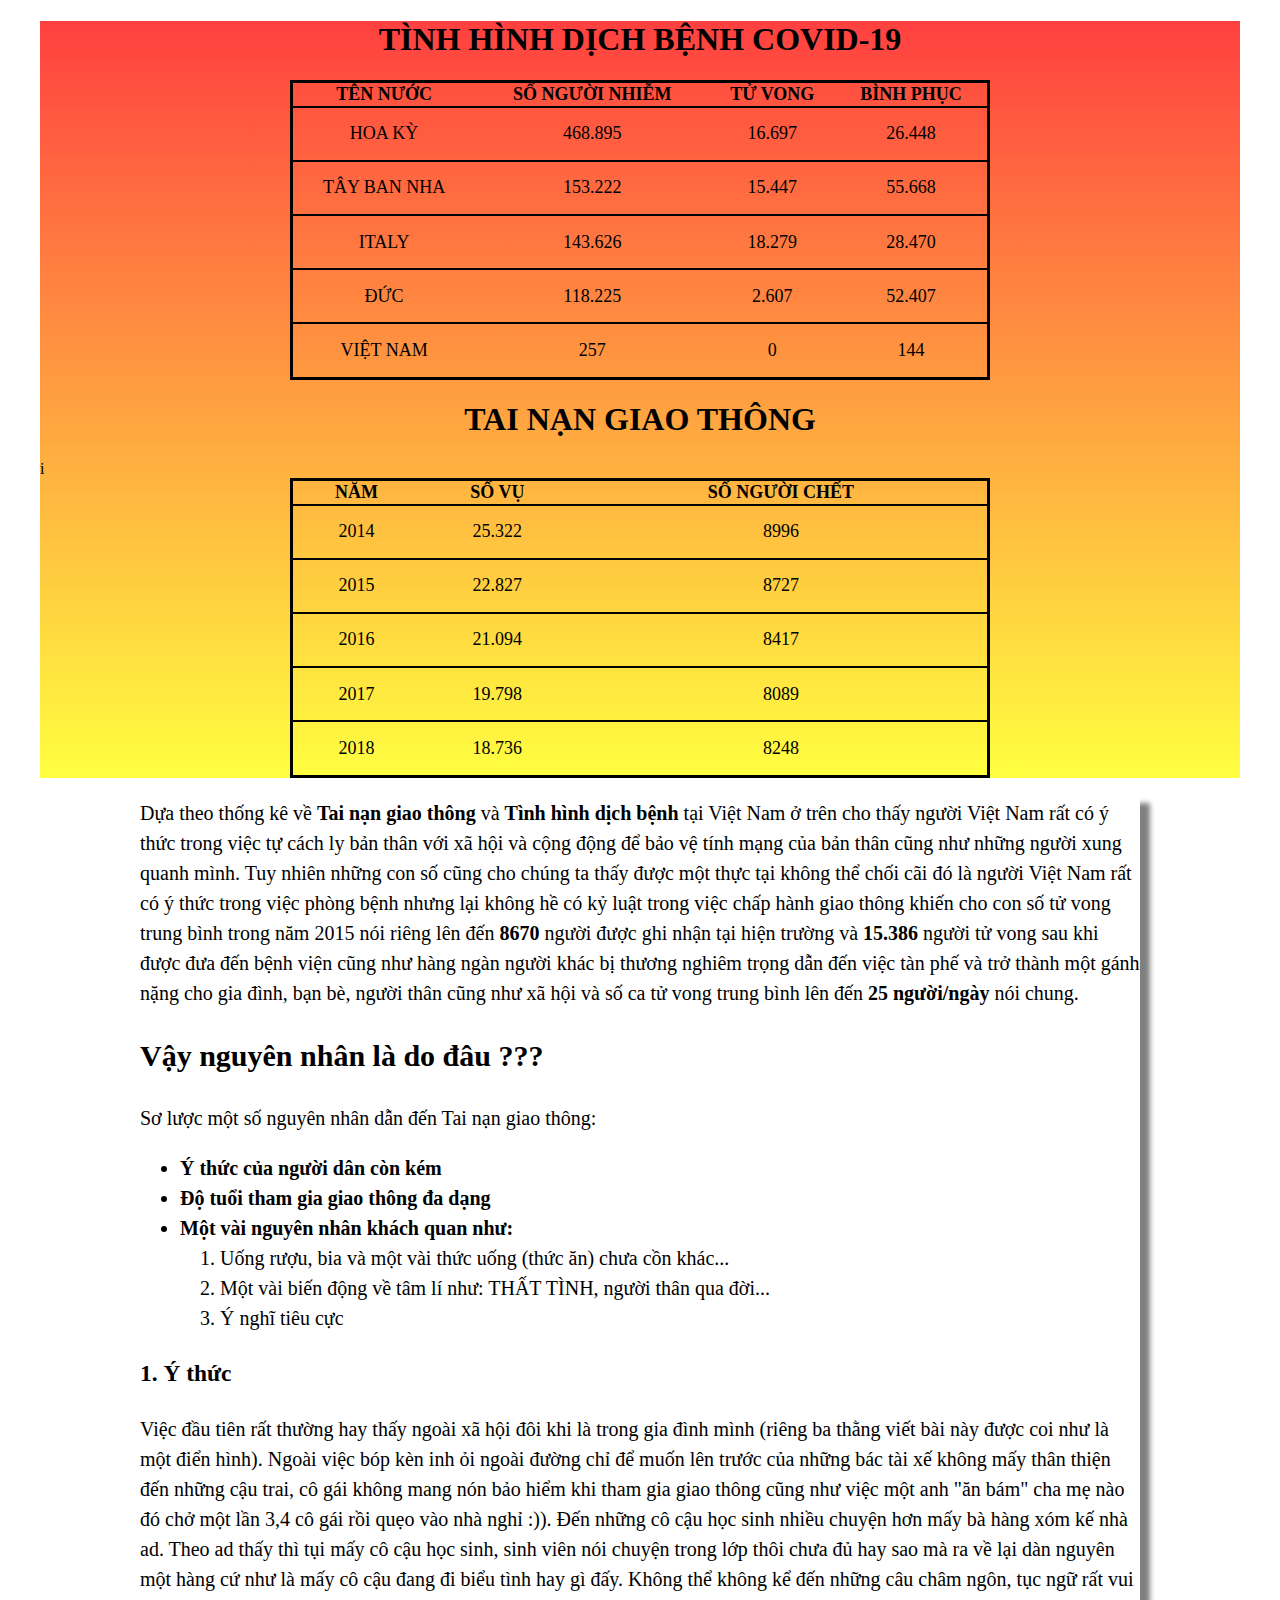
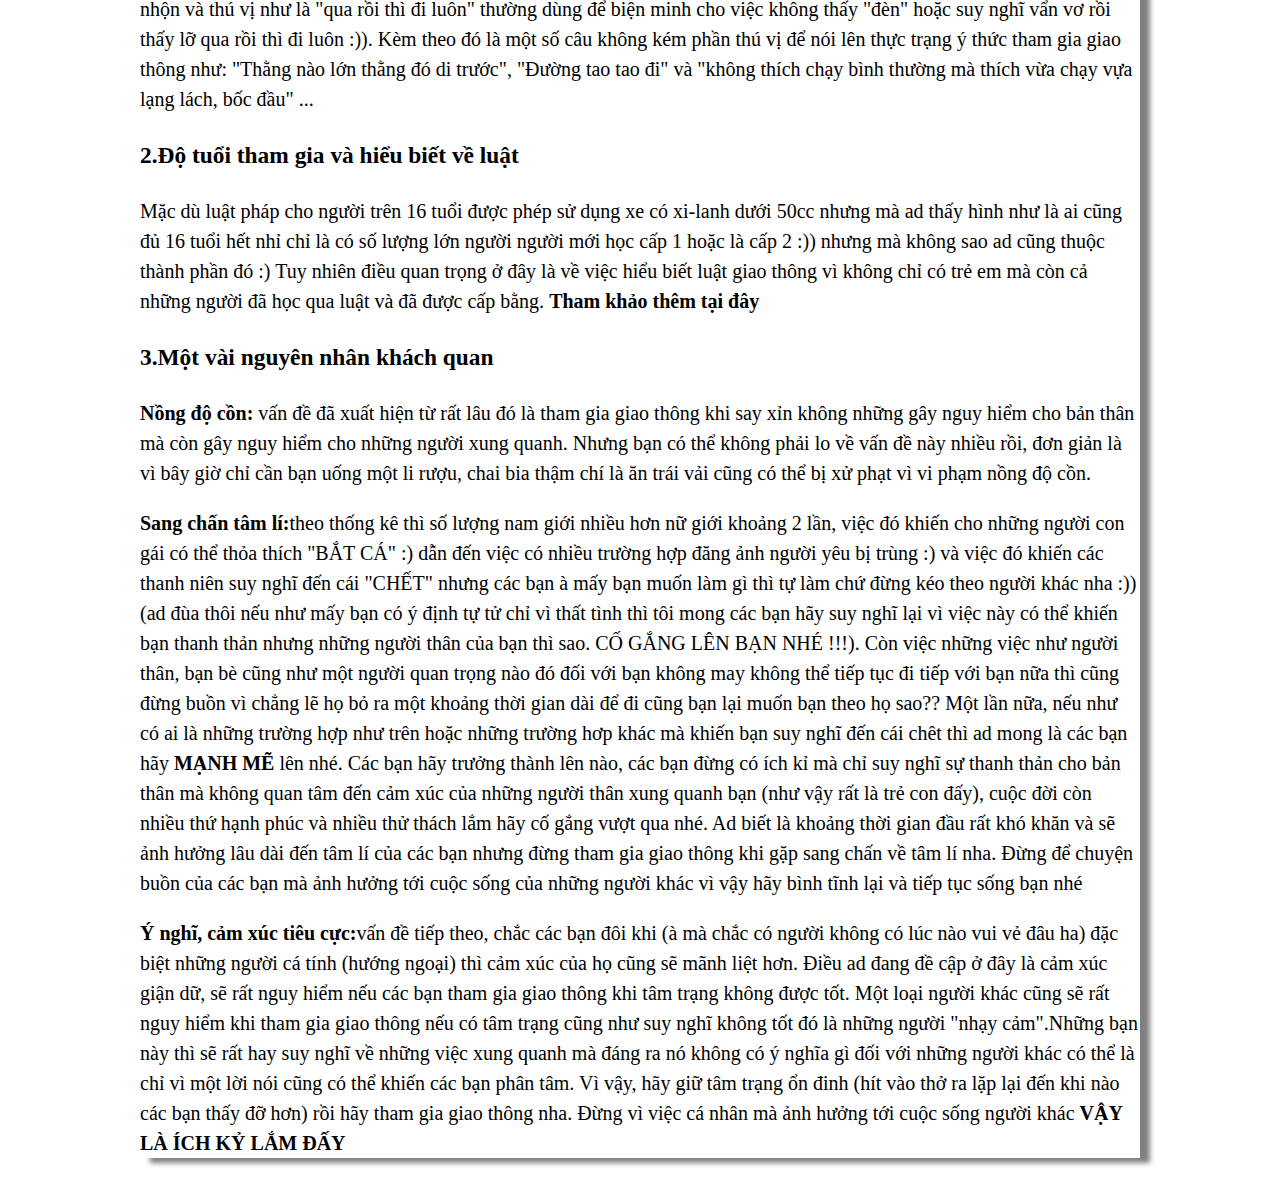
==== text.html @ 2cd4a064 "Add files via upload" ====
<!DOCTYPE html>
<html>
    <head>
        <link href="main.css" rel="stylesheet" type="text/css">
        <meta charset="UTF-8">
    </head>
    <body>
        <div class="container">
          <h1 id="db">TÌNH HÌNH DỊCH BỆNH COVID-19</h1>
<table>
    <thead> 
        <th>TÊN NƯỚC</th>
        <th>SỐ NGƯỜI NHIỄM</th>
        <th>TỬ VONG</th>
        <th>BÌNH PHỤC</th>
    </thead>
    <tbody>
<tr>
    <td>HOA KỲ</td>
    <td>468.895</td>
    <td>16.697</td>
    <td>26.448</td>
</tr>
<tr>
    <td>TÂY BAN NHA</td>
    <td>153.222</td>
    <td>15.447</td>
    <td>55.668</td>
</tr>
<tr>
    <td>ITALY</td>
    <td>143.626</td>
    <td>18.279</td>
    <td>28.470</td>
</tr>
<tr>
    <td>ĐỨC</td>
    <td>118.225</td>
    <td>2.607</td>
    <td>52.407</td>
</tr>
<tr>
    <td>VIỆT NAM</td>
    <td>257</td>
    <td>0</td>
    <td>144</td>
</tr>
    </tbody>
</table>
<h1 id="gt">TAI NẠN GIAO THÔNG</h1>
<table>
    <thead>
        <th>NĂM</th>
        <th>SỐ VỤ</th>
        <th>SỐ NGƯỜI CHẾT</th>
    </thead>
    <tbody>
        <tr>
            <td>2014</td>
            <td>25.322</td>
            <td>8996</td>
        </tr>
        <tr>
            <td>2015</td>
            <td>22.827</td>
            <td>8727</td>
        </tr>
        <tr>
            <td>2016</td>
            <td>21.094</td>
            <td>8417</td>
        </tr> 
        <tr>
            <td>2017</td>
            <td>19.798</td>
            <td>8089</td>
        </tr>
        <tr>
            <td>2018</td>
            <td>18.736</td>i
            <td>8248</td>
        </tr>
    </tbody>
</table>
</div>
<nav class="article">
    <p>Dựa theo thống kê về <a href="#gt">Tai nạn giao thông</a> và <a href="#db">Tình hình dịch bệnh</a> tại Việt Nam ở trên cho thấy người Việt Nam rất có ý thức trong việc tự cách ly bản thân với xã hội và cộng động để bảo vệ tính mạng của bản thân cũng như những người xung quanh mình. Tuy nhiên những con số cũng cho chúng ta thấy được một thực tại
    không thể chối cãi đó là người Việt Nam rất có ý thức trong việc phòng bệnh nhưng lại không hề có kỷ luật trong việc chấp hành giao thông khiến cho con số tử vong trung bình trong năm 2015 nói riêng lên đến<strong> 8670</strong> người được ghi nhận tại hiện trường và <strong>15.386</strong> người tử vong sau khi được đưa đến bệnh viện cũng như hàng ngàn người khác bị thương nghiêm trọng
dẫn đến việc tàn phế và trở thành một gánh nặng cho gia đình, bạn bè, người thân cũng như xã hội và số ca tử vong trung bình lên đến <strong>25 người/ngày</strong> nói chung.</p>
<h2>Vậy nguyên nhân là do đâu ???</h2>
<p>Sơ lược một số nguyên nhân dẫn đến Tai nạn giao thông:</p>
<ul>
    <li><a href="#ythuc">Ý thức của người dân còn kém</a></li>
    <li><a href="#tuoi">Độ tuổi tham gia giao thông đa dạng</a></li><!--Liên quan tới hiểu biết về luật giao thông-->
    <li><a href="#khachquan">Một vài nguyên nhân khách quan như:</a></li>
    <ol>
        <li><a href="#men">Uống rượu, bia và một vài thức uống (thức ăn) chưa cồn khác...</a></li>
        <li><a href="#tamli">Một vài biến động về tâm lí như: THẤT TÌNH, người thân qua đời...</a></li>
        <li><a href="#tieucuc">Ý nghĩ tiêu cực</a></li>
    </ol>
</ul>
    <section id="ythuc">
        <h3>1. Ý thức</h3>
        <p>Việc đầu tiên rất thường hay thấy ngoài xã hội đôi khi là trong gia đình mình (riêng ba thằng viết bài này được coi như là một điển hình). Ngoài việc bóp kèn inh ỏi ngoài đường chỉ để muốn lên trước của những bác tài xế không mấy thân thiện đến những cậu trai, cô gái không mang nón bảo hiểm khi tham gia giao thông cũng như việc một anh "ăn bám" cha mẹ nào đó chở một lần 3,4 cô gái rồi quẹo vào nhà nghỉ :)).
            Đến những cô cậu học sinh nhiều chuyện hơn mấy bà hàng xóm kế nhà ad. Theo ad thấy thì tụi mấy cô cậu học sinh, sinh viên nói chuyện trong lớp thôi chưa đủ hay sao mà ra về lại dàn nguyên một hàng cứ như là mấy cô cậu đang đi biểu tình hay gì đấy. 
        Không thể không kể đến những câu châm ngôn, tục ngữ rất vui nhộn và thú vị như là "qua rồi thì đi luôn" thường dùng để biện minh cho việc không thấy "đèn" hoặc suy nghĩ vẩn vơ rồi thấy lỡ qua rồi thì đi luôn :)). Kèm theo đó là một số câu không kém phần thú vị để nói lên thực trạng ý thức tham gia giao thông như: "Thằng nào lớn thằng đó di trước", "Đường tao tao đi" và "không thích chạy bình thường mà thích vừa chạy vựa lạng lách, bốc đầu" ... </p>
    </section>
    <section id="tuoi">
        <h3>2.Độ tuổi tham gia và hiểu biết về luật</h3>
        <p>Mặc dù luật pháp cho người trên 16 tuổi được phép sử dụng xe có xi-lanh dưới 50cc nhưng mà ad thấy hình như là ai cũng đủ 16 tuổi hết nhỉ chỉ là có số lượng lớn người người mới học cấp 1 hoặc là cấp 2 :)) nhưng mà không sao ad cũng thuộc thành phần đó :)
            Tuy nhiên điều quan trọng ở đây là về việc hiểu biết luật giao thông vì không chỉ có trẻ em mà còn cả những người đã học qua luật và đã được cấp bằng. <a href="https://www.google.com/search?ei=r0GRXpHmD6Hcz7sP-6mfcA&q=T%E1%BB%B0+BI%E1%BA%BET+L%C3%8AN+GOOGLE+M%C3%80+TRA+%C4%90I+TH%E1%BB%9CI+%C4%90%E1%BA%A0I+N%C3%80O+M%C3%80+C%C3%92N+%C4%90%E1%BB%A2I+ch%C3%A8n+link&oq=T%E1%BB%B0+BI%E1%BA%BET+L%C3%8AN+GOOGLE+M%C3%80+TRA+%C4%90I+TH%E1%BB%9CI+%C4%90%E1%BA%A0I+N%C3%80O+M%C3%80+C%C3%92N+%C4%90%E1%BB%A2I+ch%C3%A8n+link&gs_lcp=[base64]&sclient=psy-ab&ved=0ahUKEwjR-ZGEv9_oAhUh7nMBHfvUBw4Q4dUDCAw&uact=5" target="_blank">Tham khảo thêm tại đây</a> </p>
    </section>
    <section id="khachquan">
        <h3>3.Một vài nguyên nhân khách quan</h3>
        <p id="men"><strong>Nồng độ cồn:</strong> vấn đề đã xuất hiện từ rất lâu đó là tham gia giao thông khi say xỉn không những gây nguy hiểm cho bản thân mà còn gây nguy hiểm cho những người xung quanh. Nhưng bạn có thể không phải lo về vấn đề này nhiều rồi, đơn giản là vì bây giờ chỉ cần bạn uống một li rượu, chai bia thậm chí là ăn trái vải cũng có thể bị xử phạt vì vi phạm nồng độ cồn. </p>
        <p id="tamli"><strong>Sang chấn tâm lí:</strong>theo thống kê thì số lượng nam giới nhiều hơn nữ giới khoảng <span style="font-size:20px">2</span> lần, việc đó khiến cho những người con gái có thể thỏa thích "BẮT CÁ" :) dẫn đến việc có nhiều trường hợp đăng ảnh người yêu bị trùng :) và việc đó khiến các thanh niên suy nghĩ đến cái "CHẾT" nhưng các bạn à mấy bạn muốn làm gì thì tự làm chứ đừng kéo theo người khác nha :)) (ad đùa thôi nếu như mấy bạn có ý định tự tử chỉ vì thất tình thì tôi mong các bạn hãy suy nghĩ lại vì việc này có thể khiến bạn thanh thản nhưng những người thân của bạn thì sao. CỐ GẮNG LÊN BẠN NHÉ !!!). Còn việc những việc như người thân, bạn bè cũng như một người quan trọng nào đó đối với bạn không may không thể tiếp tục đi tiếp với bạn nữa thì cũng đừng buồn vì chẳng lẽ họ bỏ ra một khoảng thời gian dài để đi cũng bạn lại muốn bạn theo họ sao?? Một lần nữa, nếu như có ai là những trường hợp như trên hoặc những trường hơp khác mà khiến bạn suy nghĩ đến 
        cái chêt thì ad mong là các bạn hãy <strong>MẠNH MẼ</strong> lên nhé. Các bạn hãy trưởng thành lên nào, các bạn đừng có ích kỉ mà chỉ suy nghĩ sự thanh thản cho bản thân mà không quan tâm đến cảm xúc của những người thân xung quanh bạn (như vậy rất là trẻ con đấy), cuộc đời còn nhiều thứ hạnh phúc và nhiều thử thách lắm hãy cố gắng vượt qua nhé. Ad biết là khoảng thời gian đầu rất khó khăn và sẽ ảnh hưởng lâu dài đến tâm lí của các bạn nhưng đừng tham gia giao thông khi gặp sang chấn về tâm lí nha. Đừng để chuyện buồn của các bạn mà ảnh hưởng tới cuộc sống của những người khác vì vậy hãy bình tĩnh lại và tiếp tục sống bạn nhé</p>
        <p id="tieucuc"><strong>Ý nghĩ, cảm xúc tiêu cực:</strong>vấn đề tiếp theo, chắc các bạn đôi khi (à mà chắc có người không có lúc nào vui vẻ đâu ha) đặc biệt những người cá tính (hướng ngoại) thì cảm xúc của họ cũng sẽ mãnh liệt hơn. Điều ad đang đề cập ở đây là cảm xúc giận dữ, sẽ rất nguy hiểm nếu các bạn tham gia giao thông khi tâm trạng không được tốt. Một loại người khác cũng sẽ rất nguy hiểm khi tham gia giao thông nếu có tâm trạng cũng như suy nghĩ không tốt đó là những người "nhạy cảm".Những bạn này thì sẽ rất hay suy nghĩ về những việc xung quanh mà đáng ra nó không có ý nghĩa gì đối với những người khác có thể là chỉ vì một lời nói cũng có thể khiến các bạn phân tâm. Vì vậy, hãy giữ tâm trạng ổn đinh (hít vào thở ra lặp lại đến khi nào các bạn thấy đỡ hơn) rồi hãy tham gia giao thông nha. Đừng vì việc cá nhân mà ảnh hưởng tới cuộc sống người khác <span style="font-weight:bold;font-size:20px">VẬY LÀ ÍCH KỶ LẮM ĐẤY</span></p>
    </section>
</nav>
    </body>
</html
<!--
    Muon corona (ti le nguoi bi nhiem) de noi ve tai nan giao thong
    Tuy co y thuc ve phong chong dich nhung lai khong voi Tai nan giao thong
    Giai thich
    Noi qua nhieu ve tai nan giao thong 
    Y thuc cua nguoi dan 
    Tuyen truyen 
    Cau ket
-->
---- main.css ----
table{
    border: 3px solid black;
    width:700px;
    height:300px;
    text-align:center;
    margin:0 auto;
    border-collapse: collapse;
    font-size:18px;
}

h1{
    text-align:center;
}

tr{
    border: 2px solid black;
    padding: 10px;
}


.space{
    margin-right: 10px;
}

.container{
    background-image: linear-gradient(180deg,rgba(255,0,0,0.75), rgba(255,255,0,0.75));
}

body{
    margin:0 40px;
}

.article a{
    color: black;
    font-weight:bold;
    text-decoration: none;
}

.article{
    margin: 20px 100px;
    font-size: 20px;
    line-height:1.5;
    box-shadow: 10px 5px 5px grey;
}

a:hover{
    text-decoration: underline;
}

ol li a{
    font-weight:200 !important;
}
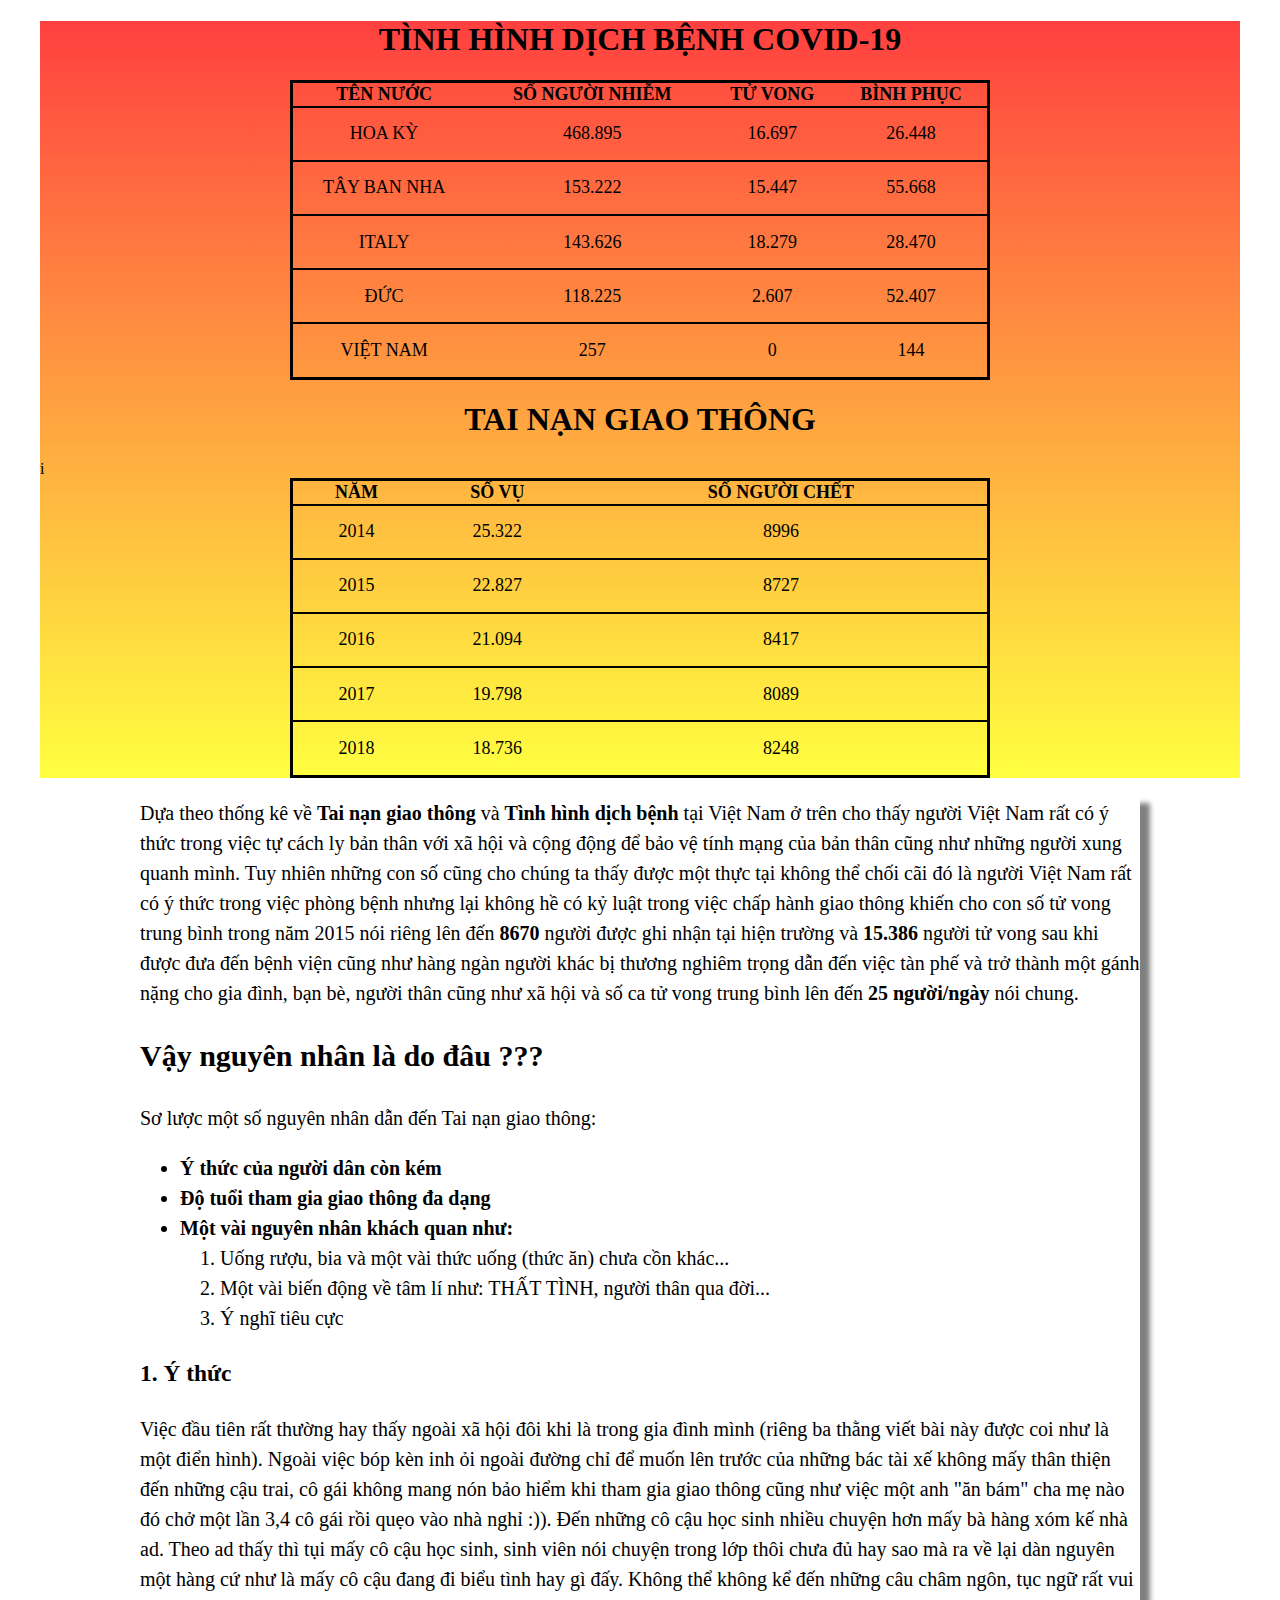
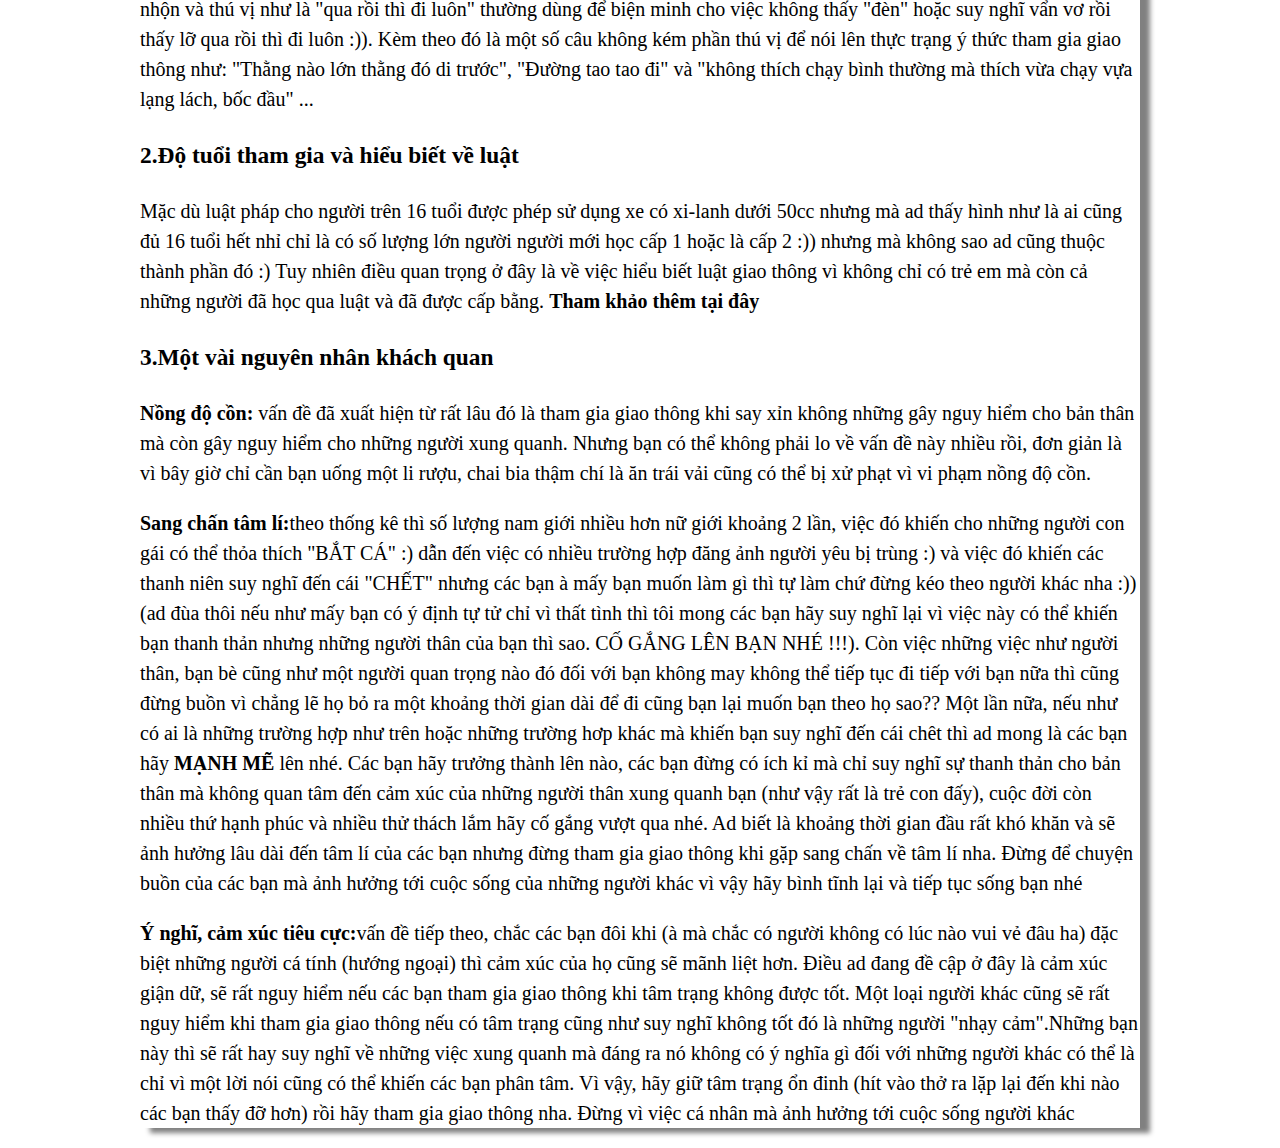
==== commit 61c13d13: "Add files via upload" ====
--- a/text.html
+++ b/text.html
@@ -115,7 +115,7 @@
         <p id="men"><strong>Nồng độ cồn:</strong> vấn đề đã xuất hiện từ rất lâu đó là tham gia giao thông khi say xỉn không những gây nguy hiểm cho bản thân mà còn gây nguy hiểm cho những người xung quanh. Nhưng bạn có thể không phải lo về vấn đề này nhiều rồi, đơn giản là vì bây giờ chỉ cần bạn uống một li rượu, chai bia thậm chí là ăn trái vải cũng có thể bị xử phạt vì vi phạm nồng độ cồn. </p>
         <p id="tamli"><strong>Sang chấn tâm lí:</strong>theo thống kê thì số lượng nam giới nhiều hơn nữ giới khoảng <span style="font-size:20px">2</span> lần, việc đó khiến cho những người con gái có thể thỏa thích "BẮT CÁ" :) dẫn đến việc có nhiều trường hợp đăng ảnh người yêu bị trùng :) và việc đó khiến các thanh niên suy nghĩ đến cái "CHẾT" nhưng các bạn à mấy bạn muốn làm gì thì tự làm chứ đừng kéo theo người khác nha :)) (ad đùa thôi nếu như mấy bạn có ý định tự tử chỉ vì thất tình thì tôi mong các bạn hãy suy nghĩ lại vì việc này có thể khiến bạn thanh thản nhưng những người thân của bạn thì sao. CỐ GẮNG LÊN BẠN NHÉ !!!). Còn việc những việc như người thân, bạn bè cũng như một người quan trọng nào đó đối với bạn không may không thể tiếp tục đi tiếp với bạn nữa thì cũng đừng buồn vì chẳng lẽ họ bỏ ra một khoảng thời gian dài để đi cũng bạn lại muốn bạn theo họ sao?? Một lần nữa, nếu như có ai là những trường hợp như trên hoặc những trường hơp khác mà khiến bạn suy nghĩ đến 
         cái chêt thì ad mong là các bạn hãy <strong>MẠNH MẼ</strong> lên nhé. Các bạn hãy trưởng thành lên nào, các bạn đừng có ích kỉ mà chỉ suy nghĩ sự thanh thản cho bản thân mà không quan tâm đến cảm xúc của những người thân xung quanh bạn (như vậy rất là trẻ con đấy), cuộc đời còn nhiều thứ hạnh phúc và nhiều thử thách lắm hãy cố gắng vượt qua nhé. Ad biết là khoảng thời gian đầu rất khó khăn và sẽ ảnh hưởng lâu dài đến tâm lí của các bạn nhưng đừng tham gia giao thông khi gặp sang chấn về tâm lí nha. Đừng để chuyện buồn của các bạn mà ảnh hưởng tới cuộc sống của những người khác vì vậy hãy bình tĩnh lại và tiếp tục sống bạn nhé</p>
-        <p id="tieucuc"><strong>Ý nghĩ, cảm xúc tiêu cực:</strong>vấn đề tiếp theo, chắc các bạn đôi khi (à mà chắc có người không có lúc nào vui vẻ đâu ha) đặc biệt những người cá tính (hướng ngoại) thì cảm xúc của họ cũng sẽ mãnh liệt hơn. Điều ad đang đề cập ở đây là cảm xúc giận dữ, sẽ rất nguy hiểm nếu các bạn tham gia giao thông khi tâm trạng không được tốt. Một loại người khác cũng sẽ rất nguy hiểm khi tham gia giao thông nếu có tâm trạng cũng như suy nghĩ không tốt đó là những người "nhạy cảm".Những bạn này thì sẽ rất hay suy nghĩ về những việc xung quanh mà đáng ra nó không có ý nghĩa gì đối với những người khác có thể là chỉ vì một lời nói cũng có thể khiến các bạn phân tâm. Vì vậy, hãy giữ tâm trạng ổn đinh (hít vào thở ra lặp lại đến khi nào các bạn thấy đỡ hơn) rồi hãy tham gia giao thông nha. Đừng vì việc cá nhân mà ảnh hưởng tới cuộc sống người khác <span style="font-weight:bold;font-size:20px">VẬY LÀ ÍCH KỶ LẮM ĐẤY</span></p>
+        <p id="tieucuc"><strong>Ý nghĩ, cảm xúc tiêu cực:</strong>vấn đề tiếp theo, chắc các bạn đôi khi (à mà chắc có người không có lúc nào vui vẻ đâu ha) đặc biệt những người cá tính (hướng ngoại) thì cảm xúc của họ cũng sẽ mãnh liệt hơn. Điều ad đang đề cập ở đây là cảm xúc giận dữ, sẽ rất nguy hiểm nếu các bạn tham gia giao thông khi tâm trạng không được tốt. Một loại người khác cũng sẽ rất nguy hiểm khi tham gia giao thông nếu có tâm trạng cũng như suy nghĩ không tốt đó là những người "nhạy cảm".Những bạn này thì sẽ rất hay suy nghĩ về những việc xung quanh mà đáng ra nó không có ý nghĩa gì đối với những người khác có thể là chỉ vì một lời nói cũng có thể khiến các bạn phân tâm. Vì vậy, hãy giữ tâm trạng ổn đinh (hít vào thở ra lặp lại đến khi nào các bạn thấy đỡ hơn) rồi hãy tham gia giao thông nha. Đừng vì việc cá nhân mà ảnh hưởng tới cuộc sống người khác</p>
     </section>
 </nav>
     </body>
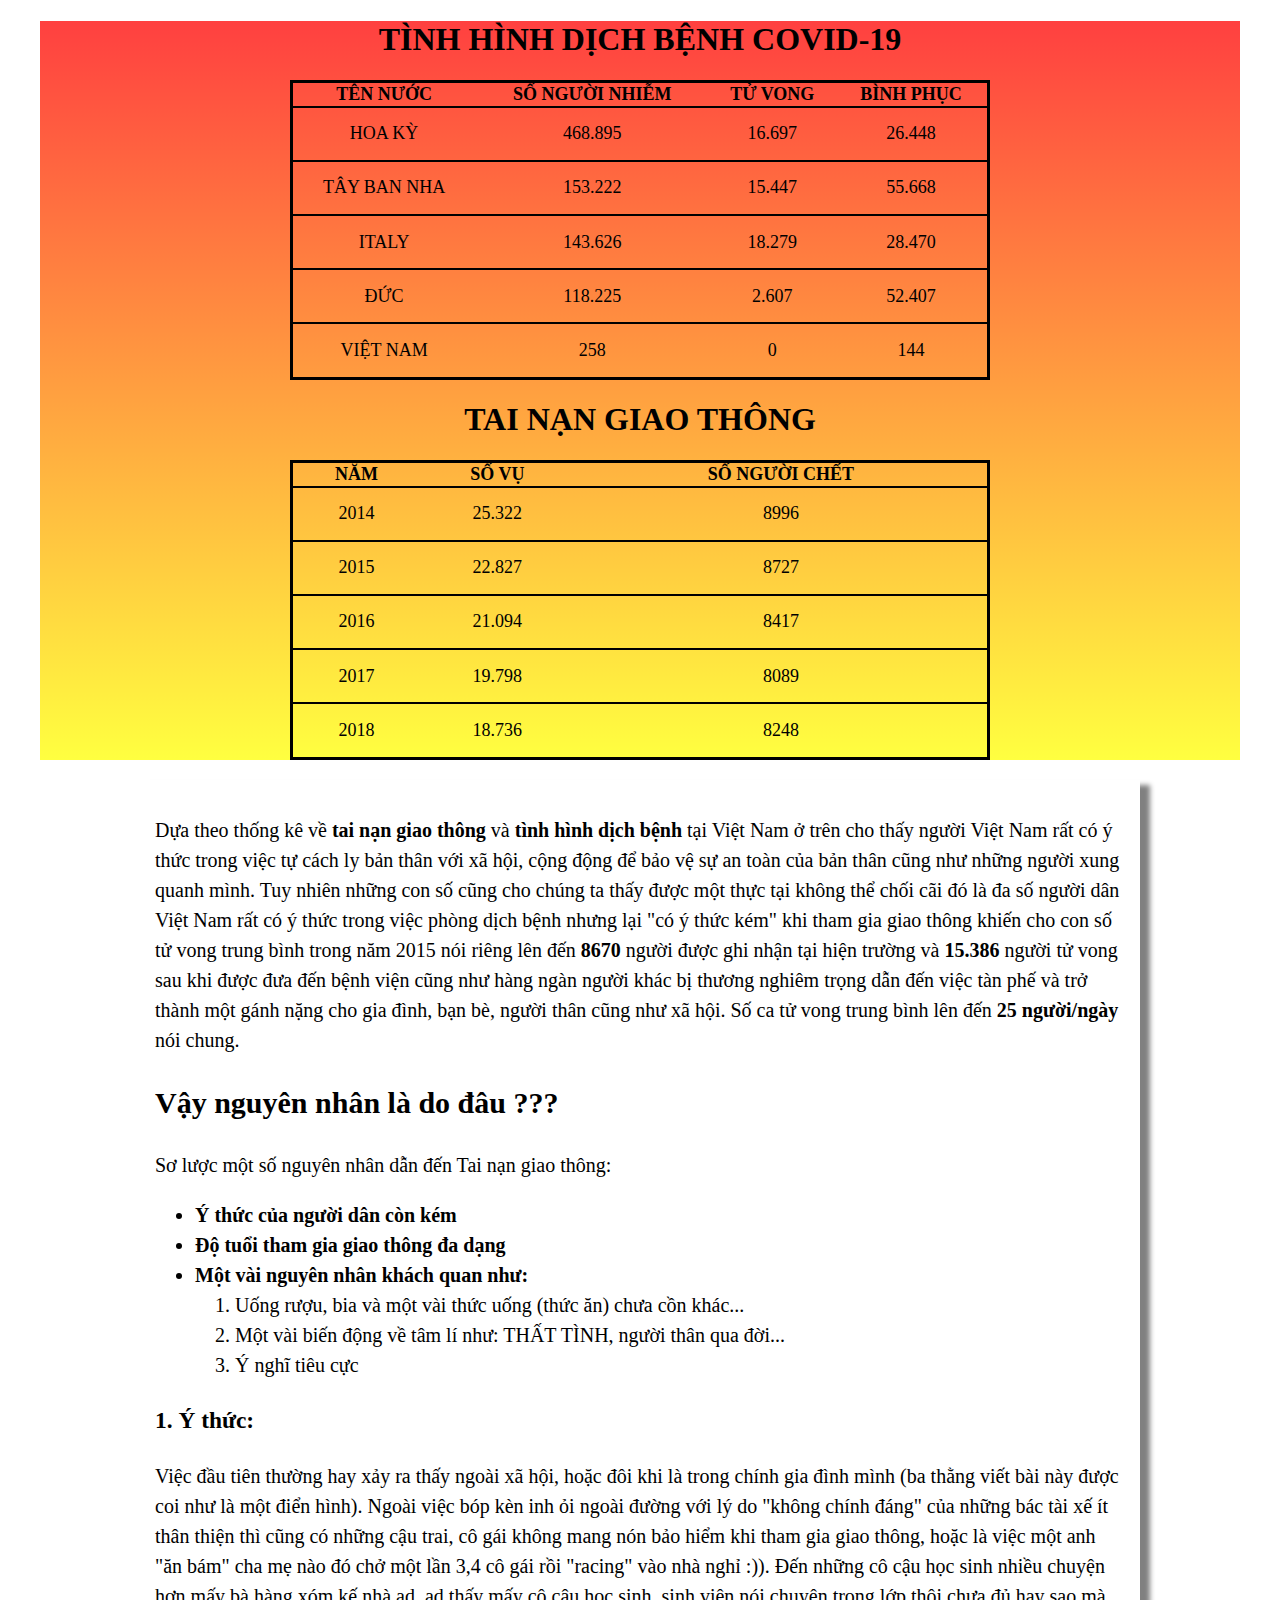
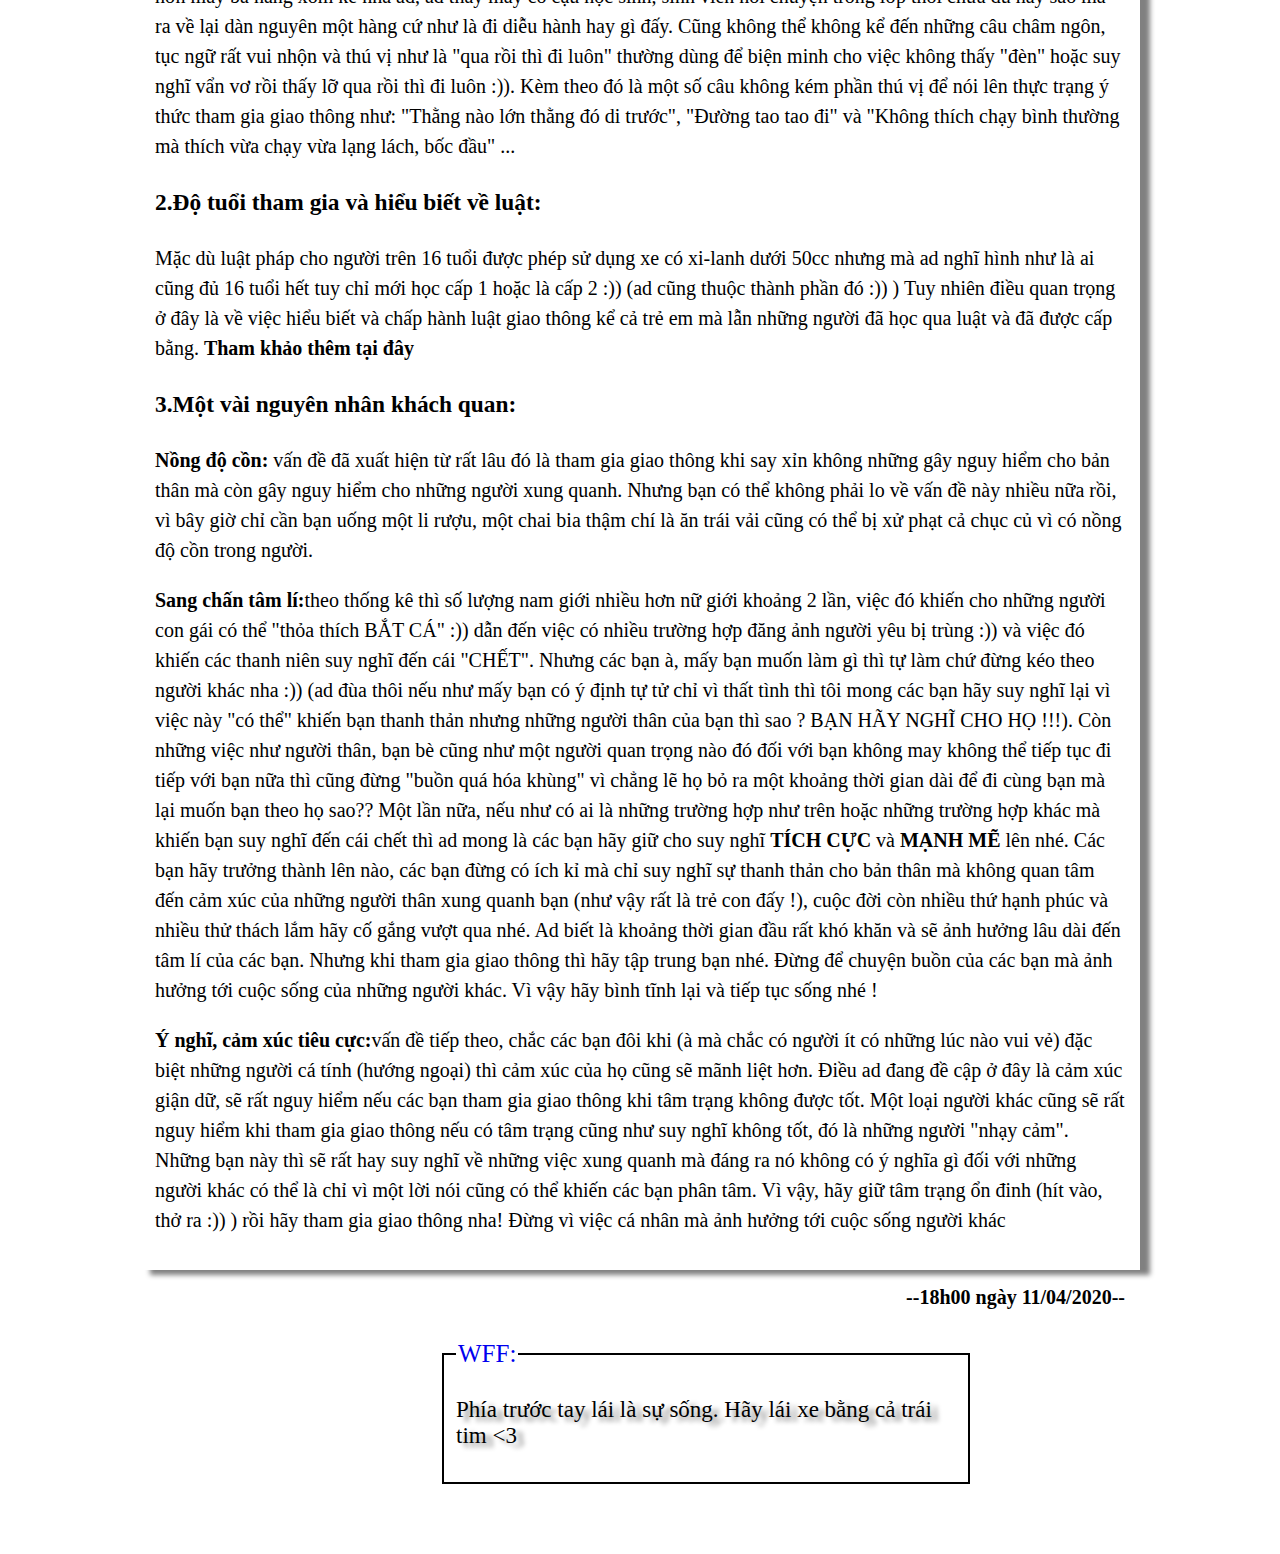
==== commit dfaac330: "Add files via upload" ====
--- a/text.html
+++ b/text.html
@@ -41,7 +41,7 @@
 </tr>
 <tr>
     <td>VIỆT NAM</td>
-    <td>257</td>
+    <td>258</td>
     <td>0</td>
     <td>144</td>
 </tr>
@@ -77,16 +77,16 @@
         </tr>
         <tr>
             <td>2018</td>
-            <td>18.736</td>i
+            <td>18.736</td>
             <td>8248</td>
         </tr>
     </tbody>
 </table>
 </div>
 <nav class="article">
-    <p>Dựa theo thống kê về <a href="#gt">Tai nạn giao thông</a> và <a href="#db">Tình hình dịch bệnh</a> tại Việt Nam ở trên cho thấy người Việt Nam rất có ý thức trong việc tự cách ly bản thân với xã hội và cộng động để bảo vệ tính mạng của bản thân cũng như những người xung quanh mình. Tuy nhiên những con số cũng cho chúng ta thấy được một thực tại
-    không thể chối cãi đó là người Việt Nam rất có ý thức trong việc phòng bệnh nhưng lại không hề có kỷ luật trong việc chấp hành giao thông khiến cho con số tử vong trung bình trong năm 2015 nói riêng lên đến<strong> 8670</strong> người được ghi nhận tại hiện trường và <strong>15.386</strong> người tử vong sau khi được đưa đến bệnh viện cũng như hàng ngàn người khác bị thương nghiêm trọng
-dẫn đến việc tàn phế và trở thành một gánh nặng cho gia đình, bạn bè, người thân cũng như xã hội và số ca tử vong trung bình lên đến <strong>25 người/ngày</strong> nói chung.</p>
+    <p>Dựa theo thống kê về <a href="#gt">tai nạn giao thông</a> và <a href="#db">tình hình dịch bệnh</a> tại Việt Nam ở trên cho thấy người Việt Nam rất có ý thức trong việc tự cách ly bản thân với xã hội, cộng động để bảo vệ sự an toàn của bản thân cũng như những người xung quanh mình. Tuy nhiên những con số cũng cho chúng ta thấy được một thực tại
+    không thể chối cãi đó là đa số người dân Việt Nam rất có ý thức trong việc phòng dịch bệnh nhưng lại "có ý thức kém" khi tham gia giao thông khiến cho con số tử vong trung bình trong năm 2015 nói riêng lên đến<strong> 8670</strong> người được ghi nhận tại hiện trường và <strong>15.386</strong> người tử vong sau khi được đưa đến bệnh viện cũng như hàng ngàn người khác bị thương nghiêm trọng
+dẫn đến việc tàn phế và trở thành một gánh nặng cho gia đình, bạn bè, người thân cũng như xã hội. Số ca tử vong trung bình lên đến <strong>25 người/ngày</strong> nói chung.</p>
 <h2>Vậy nguyên nhân là do đâu ???</h2>
 <p>Sơ lược một số nguyên nhân dẫn đến Tai nạn giao thông:</p>
 <ul>
@@ -100,32 +100,37 @@
     </ol>
 </ul>
     <section id="ythuc">
-        <h3>1. Ý thức</h3>
-        <p>Việc đầu tiên rất thường hay thấy ngoài xã hội đôi khi là trong gia đình mình (riêng ba thằng viết bài này được coi như là một điển hình). Ngoài việc bóp kèn inh ỏi ngoài đường chỉ để muốn lên trước của những bác tài xế không mấy thân thiện đến những cậu trai, cô gái không mang nón bảo hiểm khi tham gia giao thông cũng như việc một anh "ăn bám" cha mẹ nào đó chở một lần 3,4 cô gái rồi quẹo vào nhà nghỉ :)).
-            Đến những cô cậu học sinh nhiều chuyện hơn mấy bà hàng xóm kế nhà ad. Theo ad thấy thì tụi mấy cô cậu học sinh, sinh viên nói chuyện trong lớp thôi chưa đủ hay sao mà ra về lại dàn nguyên một hàng cứ như là mấy cô cậu đang đi biểu tình hay gì đấy. 
-        Không thể không kể đến những câu châm ngôn, tục ngữ rất vui nhộn và thú vị như là "qua rồi thì đi luôn" thường dùng để biện minh cho việc không thấy "đèn" hoặc suy nghĩ vẩn vơ rồi thấy lỡ qua rồi thì đi luôn :)). Kèm theo đó là một số câu không kém phần thú vị để nói lên thực trạng ý thức tham gia giao thông như: "Thằng nào lớn thằng đó di trước", "Đường tao tao đi" và "không thích chạy bình thường mà thích vừa chạy vựa lạng lách, bốc đầu" ... </p>
+        <h3>1. Ý thức:</h3>
+        <p>Việc đầu tiên thường hay xảy ra thấy ngoài xã hội, hoặc đôi khi là trong chính gia đình mình (ba thằng viết bài này được coi như là một điển hình). Ngoài việc bóp kèn inh ỏi ngoài đường với lý do "không chính đáng" của những bác tài xế ít thân thiện thì cũng có những cậu trai, cô gái không mang nón bảo hiểm khi tham gia giao thông, hoặc là việc một anh "ăn bám" cha mẹ nào đó chở một lần 3,4 cô gái rồi "racing" vào nhà nghỉ :)).
+            Đến những cô cậu học sinh nhiều chuyện hơn mấy bà hàng xóm kế nhà ad, ad thấy mấy cô cậu học sinh, sinh viên nói chuyện trong lớp thôi chưa đủ hay sao mà ra về lại dàn nguyên một hàng cứ như là đi diễu hành hay gì đấy. 
+        Cũng không thể không kể đến những câu châm ngôn, tục ngữ rất vui nhộn và thú vị như là "qua rồi thì đi luôn" thường dùng để biện minh cho việc không thấy "đèn" hoặc suy nghĩ vẩn vơ rồi thấy lỡ qua rồi thì đi luôn :)). Kèm theo đó là một số câu không kém phần thú vị để nói lên thực trạng ý thức tham gia giao thông như: "Thằng nào lớn thằng đó di trước", "Đường tao tao đi" và "Không thích chạy bình thường mà thích vừa chạy vừa lạng lách, bốc đầu" ... </p>
     </section>
     <section id="tuoi">
-        <h3>2.Độ tuổi tham gia và hiểu biết về luật</h3>
-        <p>Mặc dù luật pháp cho người trên 16 tuổi được phép sử dụng xe có xi-lanh dưới 50cc nhưng mà ad thấy hình như là ai cũng đủ 16 tuổi hết nhỉ chỉ là có số lượng lớn người người mới học cấp 1 hoặc là cấp 2 :)) nhưng mà không sao ad cũng thuộc thành phần đó :)
-            Tuy nhiên điều quan trọng ở đây là về việc hiểu biết luật giao thông vì không chỉ có trẻ em mà còn cả những người đã học qua luật và đã được cấp bằng. <a href="https://www.google.com/search?ei=r0GRXpHmD6Hcz7sP-6mfcA&q=T%E1%BB%B0+BI%E1%BA%BET+L%C3%8AN+GOOGLE+M%C3%80+TRA+%C4%90I+TH%E1%BB%9CI+%C4%90%E1%BA%A0I+N%C3%80O+M%C3%80+C%C3%92N+%C4%90%E1%BB%A2I+ch%C3%A8n+link&oq=T%E1%BB%B0+BI%E1%BA%BET+L%C3%8AN+GOOGLE+M%C3%80+TRA+%C4%90I+TH%E1%BB%9CI+%C4%90%E1%BA%A0I+N%C3%80O+M%C3%80+C%C3%92N+%C4%90%E1%BB%A2I+ch%C3%A8n+link&gs_lcp=[base64]&sclient=psy-ab&ved=0ahUKEwjR-ZGEv9_oAhUh7nMBHfvUBw4Q4dUDCAw&uact=5" target="_blank">Tham khảo thêm tại đây</a> </p>
+        <h3>2.Độ tuổi tham gia và hiểu biết về luật:</h3>
+        <p>Mặc dù luật pháp cho người trên 16 tuổi được phép sử dụng xe có xi-lanh dưới 50cc nhưng mà ad nghĩ hình như là ai cũng đủ 16 tuổi hết tuy chỉ mới học cấp 1 hoặc là cấp 2 :)) (ad cũng thuộc thành phần đó :)) )
+            Tuy nhiên điều quan trọng ở đây là về việc hiểu biết và chấp hành luật giao thông kể cả trẻ em mà lẫn những người đã học qua luật và đã được cấp bằng. <a href="https://www.google.com/search?ei=r0GRXpHmD6Hcz7sP-6mfcA&q=T%E1%BB%B0+BI%E1%BA%BET+L%C3%8AN+GOOGLE+M%C3%80+TRA+%C4%90I+TH%E1%BB%9CI+%C4%90%E1%BA%A0I+N%C3%80O+M%C3%80+C%C3%92N+%C4%90%E1%BB%A2I+ch%C3%A8n+link&oq=T%E1%BB%B0+BI%E1%BA%BET+L%C3%8AN+GOOGLE+M%C3%80+TRA+%C4%90I+TH%E1%BB%9CI+%C4%90%E1%BA%A0I+N%C3%80O+M%C3%80+C%C3%92N+%C4%90%E1%BB%A2I+ch%C3%A8n+link&gs_lcp=[base64]&sclient=psy-ab&ved=0ahUKEwjR-ZGEv9_oAhUh7nMBHfvUBw4Q4dUDCAw&uact=5" target="_blank">Tham khảo thêm tại đây</a> </p>
     </section>
     <section id="khachquan">
-        <h3>3.Một vài nguyên nhân khách quan</h3>
-        <p id="men"><strong>Nồng độ cồn:</strong> vấn đề đã xuất hiện từ rất lâu đó là tham gia giao thông khi say xỉn không những gây nguy hiểm cho bản thân mà còn gây nguy hiểm cho những người xung quanh. Nhưng bạn có thể không phải lo về vấn đề này nhiều rồi, đơn giản là vì bây giờ chỉ cần bạn uống một li rượu, chai bia thậm chí là ăn trái vải cũng có thể bị xử phạt vì vi phạm nồng độ cồn. </p>
-        <p id="tamli"><strong>Sang chấn tâm lí:</strong>theo thống kê thì số lượng nam giới nhiều hơn nữ giới khoảng <span style="font-size:20px">2</span> lần, việc đó khiến cho những người con gái có thể thỏa thích "BẮT CÁ" :) dẫn đến việc có nhiều trường hợp đăng ảnh người yêu bị trùng :) và việc đó khiến các thanh niên suy nghĩ đến cái "CHẾT" nhưng các bạn à mấy bạn muốn làm gì thì tự làm chứ đừng kéo theo người khác nha :)) (ad đùa thôi nếu như mấy bạn có ý định tự tử chỉ vì thất tình thì tôi mong các bạn hãy suy nghĩ lại vì việc này có thể khiến bạn thanh thản nhưng những người thân của bạn thì sao. CỐ GẮNG LÊN BẠN NHÉ !!!). Còn việc những việc như người thân, bạn bè cũng như một người quan trọng nào đó đối với bạn không may không thể tiếp tục đi tiếp với bạn nữa thì cũng đừng buồn vì chẳng lẽ họ bỏ ra một khoảng thời gian dài để đi cũng bạn lại muốn bạn theo họ sao?? Một lần nữa, nếu như có ai là những trường hợp như trên hoặc những trường hơp khác mà khiến bạn suy nghĩ đến 
-        cái chêt thì ad mong là các bạn hãy <strong>MẠNH MẼ</strong> lên nhé. Các bạn hãy trưởng thành lên nào, các bạn đừng có ích kỉ mà chỉ suy nghĩ sự thanh thản cho bản thân mà không quan tâm đến cảm xúc của những người thân xung quanh bạn (như vậy rất là trẻ con đấy), cuộc đời còn nhiều thứ hạnh phúc và nhiều thử thách lắm hãy cố gắng vượt qua nhé. Ad biết là khoảng thời gian đầu rất khó khăn và sẽ ảnh hưởng lâu dài đến tâm lí của các bạn nhưng đừng tham gia giao thông khi gặp sang chấn về tâm lí nha. Đừng để chuyện buồn của các bạn mà ảnh hưởng tới cuộc sống của những người khác vì vậy hãy bình tĩnh lại và tiếp tục sống bạn nhé</p>
-        <p id="tieucuc"><strong>Ý nghĩ, cảm xúc tiêu cực:</strong>vấn đề tiếp theo, chắc các bạn đôi khi (à mà chắc có người không có lúc nào vui vẻ đâu ha) đặc biệt những người cá tính (hướng ngoại) thì cảm xúc của họ cũng sẽ mãnh liệt hơn. Điều ad đang đề cập ở đây là cảm xúc giận dữ, sẽ rất nguy hiểm nếu các bạn tham gia giao thông khi tâm trạng không được tốt. Một loại người khác cũng sẽ rất nguy hiểm khi tham gia giao thông nếu có tâm trạng cũng như suy nghĩ không tốt đó là những người "nhạy cảm".Những bạn này thì sẽ rất hay suy nghĩ về những việc xung quanh mà đáng ra nó không có ý nghĩa gì đối với những người khác có thể là chỉ vì một lời nói cũng có thể khiến các bạn phân tâm. Vì vậy, hãy giữ tâm trạng ổn đinh (hít vào thở ra lặp lại đến khi nào các bạn thấy đỡ hơn) rồi hãy tham gia giao thông nha. Đừng vì việc cá nhân mà ảnh hưởng tới cuộc sống người khác</p>
+        <h3>3.Một vài nguyên nhân khách quan:</h3>
+        <p id="men"><strong>Nồng độ cồn:</strong> vấn đề đã xuất hiện từ rất lâu đó là tham gia giao thông khi say xỉn không những gây nguy hiểm cho bản thân mà còn gây nguy hiểm cho những người xung quanh. Nhưng bạn có thể không phải lo về vấn đề này nhiều nữa rồi, vì bây giờ chỉ cần bạn uống một li rượu, một chai bia thậm chí là ăn trái vải cũng có thể bị xử phạt cả chục củ vì có nồng độ cồn trong người. </p>
+        <p id="tamli"><strong>Sang chấn tâm lí:</strong>theo thống kê thì số lượng nam giới nhiều hơn nữ giới khoảng <span style="font-size:20px">2</span> lần, việc đó khiến cho những người con gái có thể "thỏa thích BẮT CÁ" :)) dẫn đến việc có nhiều trường hợp đăng ảnh người yêu bị trùng :)) và việc đó khiến các thanh niên suy nghĩ đến cái "CHẾT". Nhưng các bạn à, mấy bạn muốn làm gì thì tự làm chứ đừng kéo theo người khác nha :)) (ad đùa thôi nếu như mấy bạn có ý định tự tử chỉ vì thất tình thì tôi mong các bạn hãy suy nghĩ lại vì việc này "có thể" khiến bạn thanh thản nhưng những người thân của bạn thì sao ?  BẠN HÃY NGHĨ CHO HỌ !!!). Còn những việc như người thân, bạn bè cũng như một người quan trọng nào đó đối với bạn không may không thể tiếp tục đi tiếp với bạn nữa thì cũng đừng "buồn quá hóa khùng" vì chẳng lẽ họ bỏ ra một khoảng thời gian dài để đi cùng bạn mà lại muốn bạn theo họ sao?? Một lần nữa, nếu như có ai là những trường hợp như trên hoặc những trường hợp khác mà khiến bạn suy nghĩ đến 
+        cái chết thì ad mong là các bạn hãy giữ cho suy nghĩ <strong>TÍCH CỰC</strong> và <strong>MẠNH MẼ</strong> lên nhé. Các bạn hãy trưởng thành lên nào, các bạn đừng có ích kỉ mà chỉ suy nghĩ sự thanh thản cho bản thân mà không quan tâm đến cảm xúc của những người thân xung quanh bạn (như vậy rất là trẻ con đấy !), cuộc đời còn nhiều thứ hạnh phúc và nhiều thử thách lắm hãy cố gắng vượt qua nhé. Ad biết là khoảng thời gian đầu rất khó khăn và sẽ ảnh hưởng lâu dài đến tâm lí của các bạn. Nhưng khi tham gia giao thông thì hãy tập trung bạn nhé. Đừng để chuyện buồn của các bạn mà ảnh hưởng tới cuộc sống của những người khác. Vì vậy hãy bình tĩnh lại và tiếp tục sống nhé !</p>
+        <p id="tieucuc"><strong>Ý nghĩ, cảm xúc tiêu cực:</strong>vấn đề tiếp theo, chắc các bạn đôi khi (à mà chắc có người ít có những lúc nào vui vẻ) đặc biệt những người cá tính (hướng ngoại) thì cảm xúc của họ cũng sẽ mãnh liệt hơn. Điều ad đang đề cập ở đây là cảm xúc giận dữ, sẽ rất nguy hiểm nếu các bạn tham gia giao thông khi tâm trạng không được tốt. Một loại người khác cũng sẽ rất nguy hiểm khi tham gia giao thông nếu có tâm trạng cũng như suy nghĩ không tốt, đó là những người "nhạy cảm". Những bạn này thì sẽ rất hay suy nghĩ về những việc xung quanh mà đáng ra nó không có ý nghĩa gì đối với những người khác có thể là chỉ vì một lời nói cũng có thể khiến các bạn phân tâm. Vì vậy, hãy giữ tâm trạng ổn đinh (hít vào, thở ra :)) ) rồi hãy tham gia giao thông nha! Đừng vì việc cá nhân mà ảnh hưởng tới cuộc sống người khác</p>
+        <h4 style="float: right;">--18h00 ngày 11/04/2020--</h4>
     </section>
 </nav>
+<!--
+<div class="extra">
+<button>Like</button>
+<form action="#" method="POST">
+    <textarea placeholder="Comment here" cols="100" rows="10"></textarea>
+</form>
+</div>-->
+<div class="footer">
+<fieldset>
+    <legend><a href="https://www.facebook.com/codeforfunandexperiment" target="_blank">WFF:</a></legend>
+    <p>Phía trước tay lái là sự sống. Hãy lái xe bằng cả trái tim &lt;3 </p>
+</fieldset>
+</div>
     </body>
-</html
-<!--
-    Muon corona (ti le nguoi bi nhiem) de noi ve tai nan giao thong
-    Tuy co y thuc ve phong chong dich nhung lai khong voi Tai nan giao thong
-    Giai thich
-    Noi qua nhieu ve tai nan giao thong 
-    Y thuc cua nguoi dan 
-    Tuyen truyen 
-    Cau ket
--->+</html>
--- a/main.css
+++ b/main.css
@@ -41,6 +41,7 @@
     font-size: 20px;
     line-height:1.5;
     box-shadow: 10px 5px 5px grey;
+    padding: 15px;
 }
 
 a:hover{
@@ -50,3 +51,45 @@
 ol li a{
     font-weight:200 !important;
 }
+
+.extra{
+    margin: 20px 100px;
+}
+
+button{
+    margin-bottom: 10px;
+    height:70px;
+    width:100px;
+}
+
+textarea{
+    border-radius: 10px;
+    font-family: 'Roboto', "sans-serif";
+}
+
+.footer{
+    width:400px;
+    margin: 70px auto;
+}
+
+legend a:hover{
+    font-size: 30px;
+    font-weight: bold;
+    text-decoration:underline;
+    color:red;
+}
+
+.footer p{
+    font-size: 23px;
+    text-shadow: 7px 4px 5px grey;
+}
+
+fieldset{
+    border: 2px double black;
+    width:500px;
+}
+
+legend a{
+    font-size:25px;
+    text-decoration: none;
+}